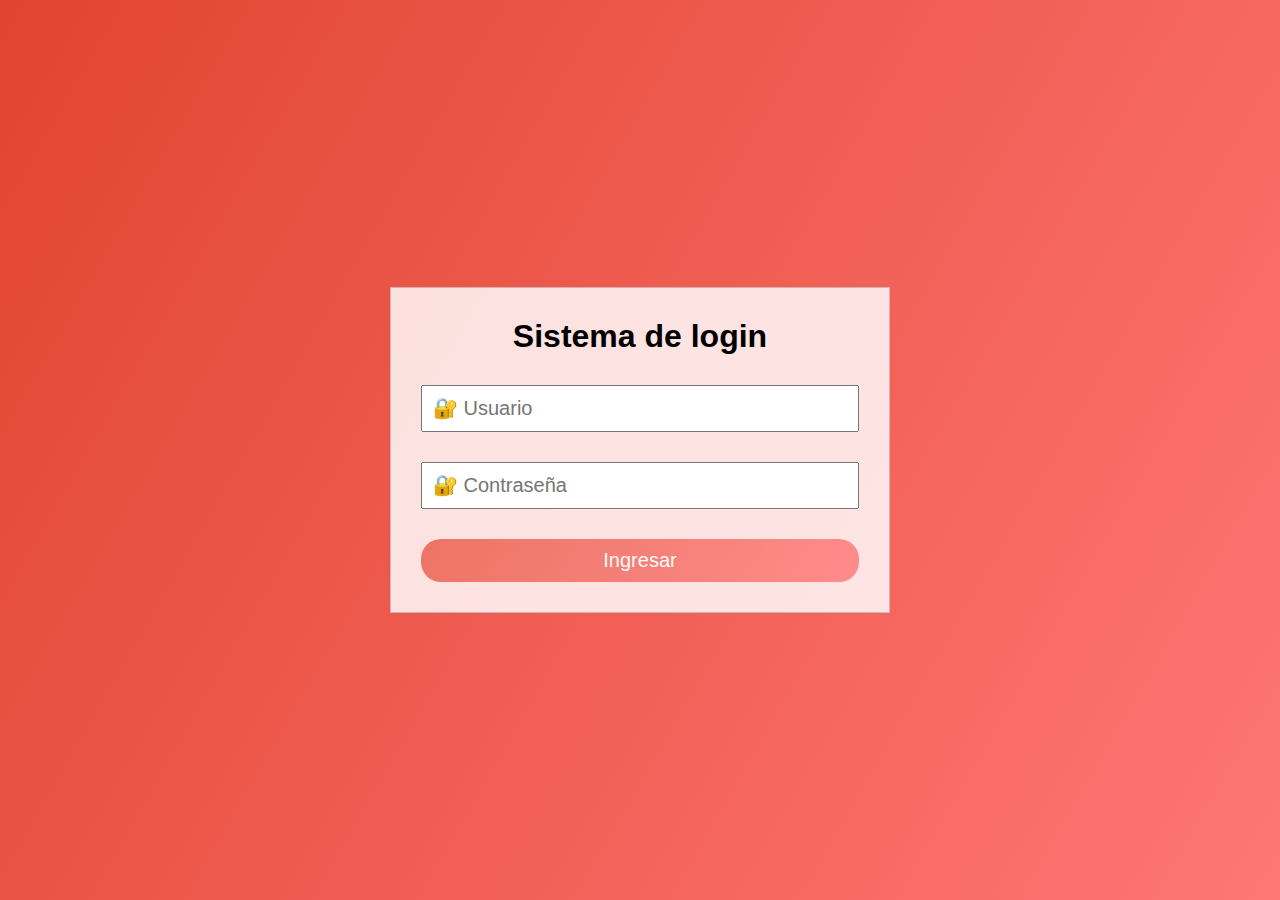
==== Parcial 3/LoginDB/index.html @ 73a6b885 "Login con BD" ====
<!DOCTYPE html>
<html lang="es">
<head>
    <meta charset="UTF-8">
    <meta http-equiv="X-UA-Compatible" content="IE=edge">
    <meta name="viewport" content="width=device-width, user-scalable=no, initial-scale=1.0, maximun-scale=1, minimun-scale=1">
    
    <link rel = "stylesheet" href = "style.css">
    <link rel="shortcut icon" href="https://w7.pngwing.com/pngs/715/189/png-transparent-pizza-pizza-sticker-sticker-ink-food-sticker.png" type="image/x-icon">

    <title>Login</title>

    <style>
       /* h1{
            color :rgb(255, 255, 255)
        }*/

    </style>

</head>
<body>
    <form action = "validar.php" method = "post">
    <h1> Sistema de login </h1>
    
    <input type ="text" placeholder="&#128272; Usuario" name ="Usuario">
    <input type ="password" placeholder="&#128272; Contraseña" name ="Clave">
    <input type ="submit" value ="Ingresar">
    
    </form>
</body>
</html>
---- Parcial 3/LoginDB/style.css ----
*{
	margin: 0;
	padding: 0;
	font-family: sans-serif;
	box-sizing: border-box;
}

body{
	background-image: linear-gradient(120deg,#e03e29f6,#ff7675);
	display: flex;
	min-height: 100vh;
}

form
{
margin: auto;
width: 50%;
max-width: 500px;
background: #ffffffd3;
padding: 30px;
border: 1px solid rgba(0,0,0,0.2);
}

h1
{
	text-align: center;
	margin-bottom: rgba(0,0,0,0.50);
}

input
{
	display: block;
	padding: 10px;
	width: 100%;
	margin: 30px 0;
	font-size: 20px;
}

input[type="submit"]
{
	background: linear-gradient(120deg,#e43018c4,#ff7675);
	border: 0;
	color: white;
	opacity: 0.8;
	cursor: pointer;
	border-radius: 20px;
	margin-bottom: 0;
}

input[type="submit"]:hover
{
	opacity: 1;
}

input[type="submit"]:active
{
	transform: scale(0.9);
}

@media (max-width:760px)
{
	form
	{
		width: 75%;
	}
}

@media (max-width:480px)
{
	form
	{
		width: 80%;
	}
}
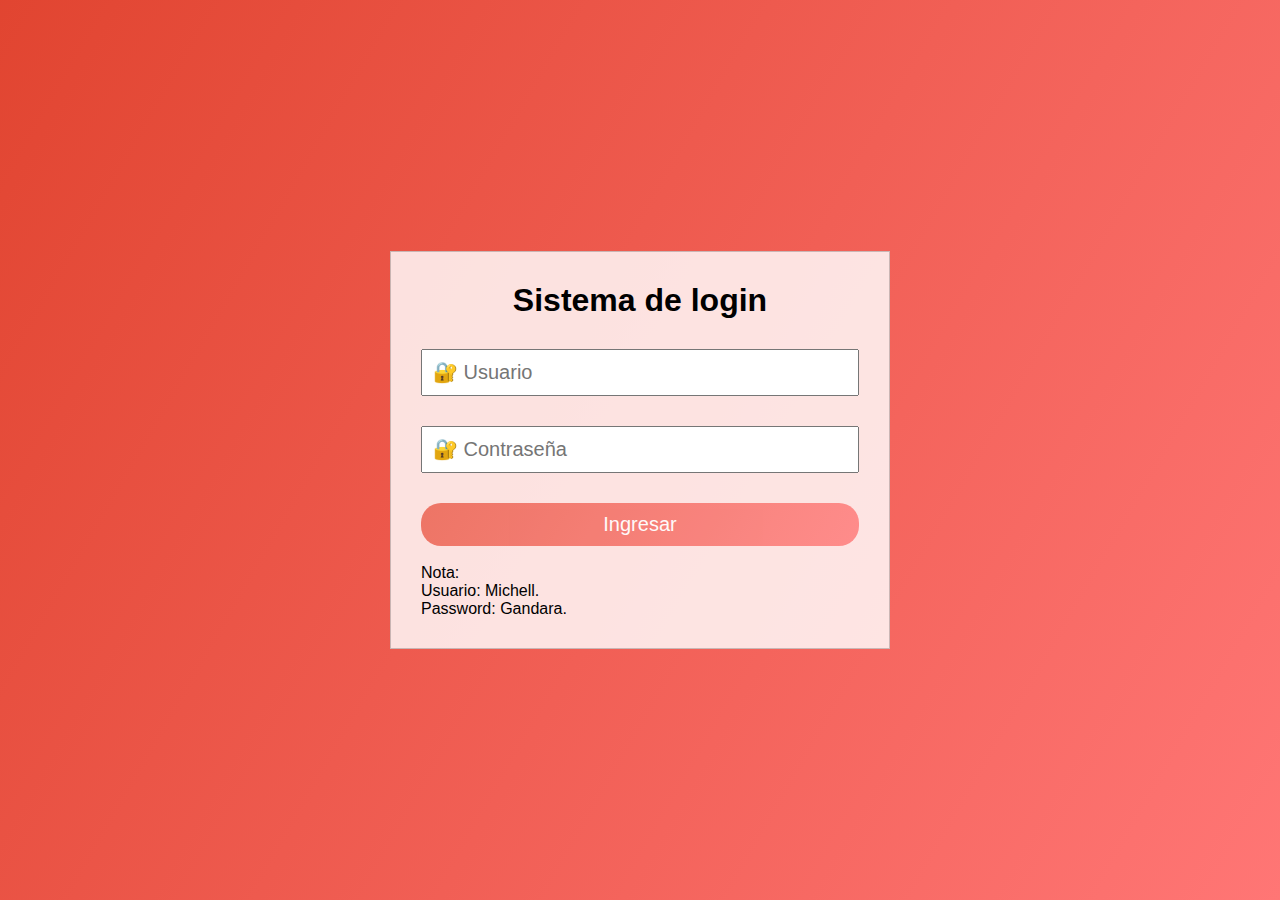
==== commit 6670111f: "Loginbd actualizado" ====
--- a/Parcial 3/LoginDB/index.html
+++ b/Parcial 3/LoginDB/index.html
@@ -25,6 +25,15 @@
     <input type ="text" placeholder="&#128272; Usuario" name ="Usuario">
     <input type ="password" placeholder="&#128272; Contraseña" name ="Clave">
     <input type ="submit" value ="Ingresar">
+    <br>
+
+    <div class="Nota-text">
+        Nota:
+        <br>
+        Usuario: Michell.
+        <br>
+        Password: Gandara.
+    </div>
     
     </form>
 </body>
